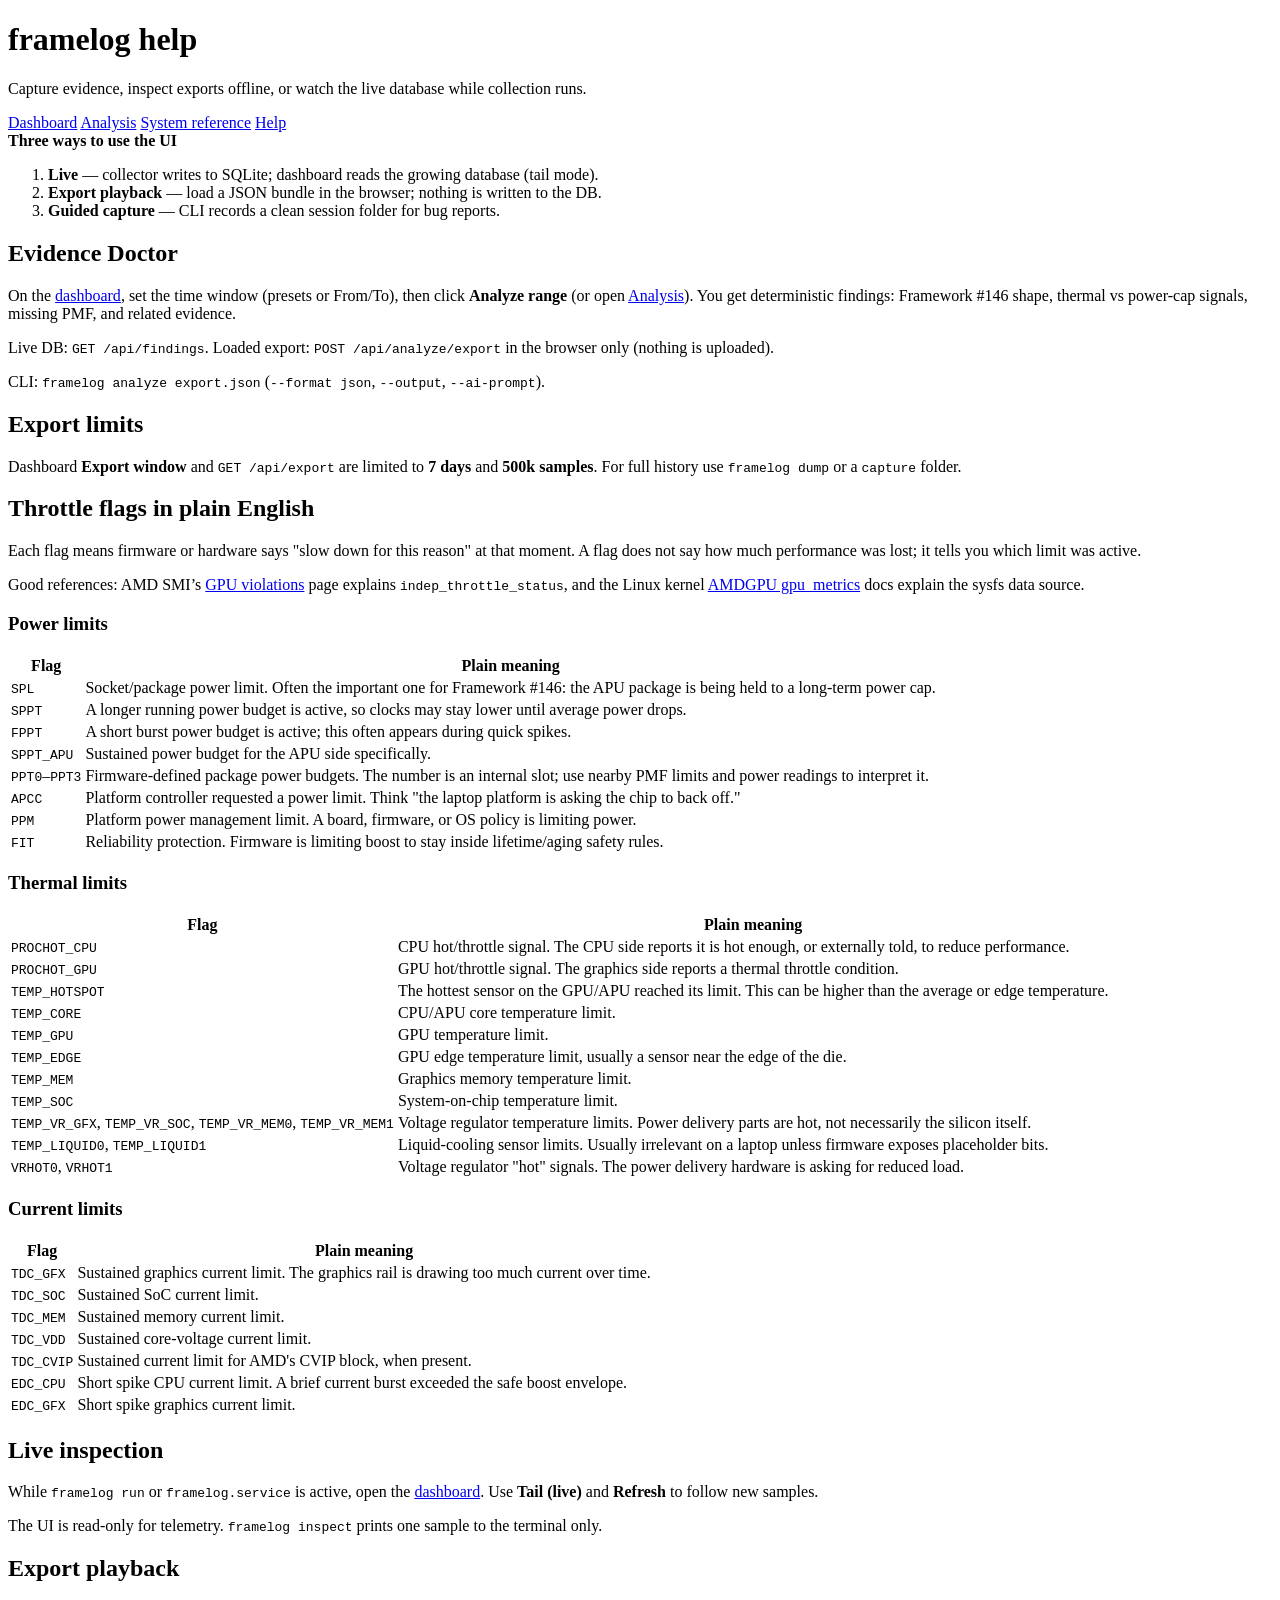
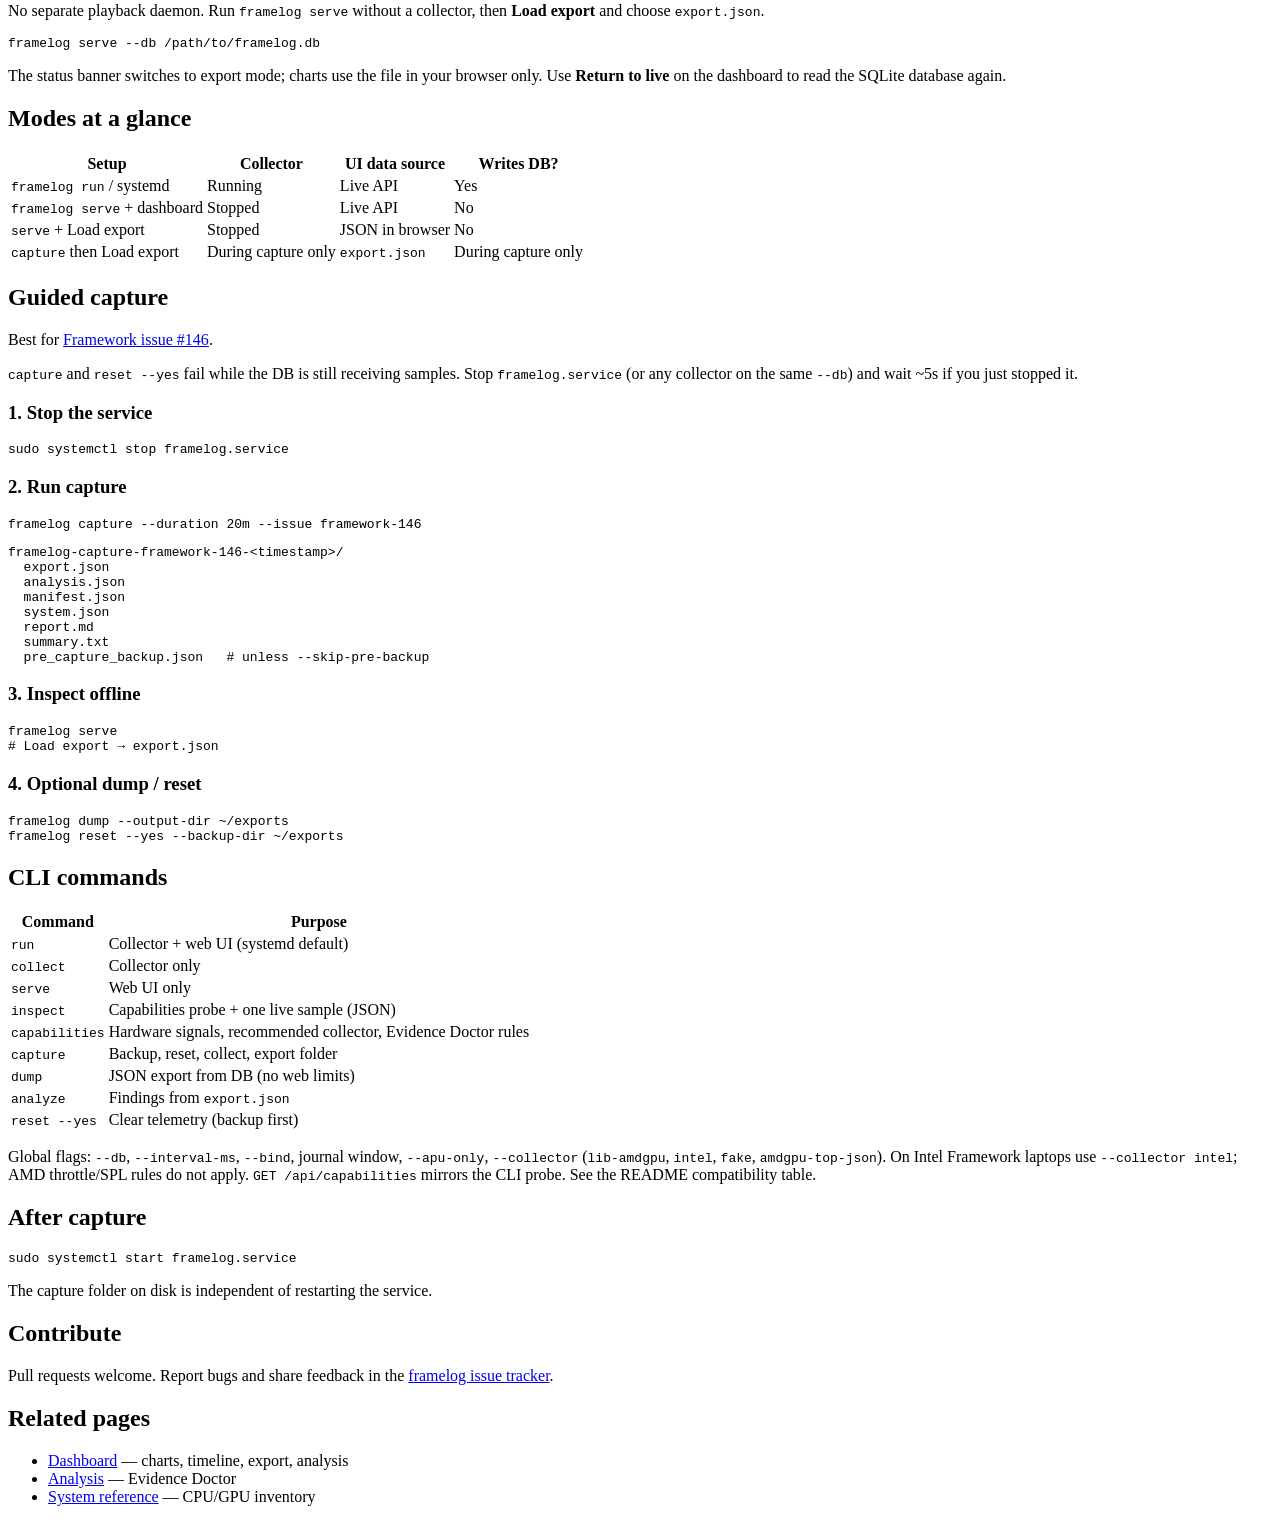
==== static/help.html @ a32e261c "Initial commit Co-authored-by: Cursor <cursoragent@cursor.com>" ====
<!DOCTYPE html>
<html lang="en">
<head>
  <meta charset="utf-8">
  <meta name="viewport" content="width=device-width, initial-scale=1">
  <title>framelog — help</title>
  <link rel="stylesheet" href="/app.css">
</head>
<body>
  <div class="page-shell page-shell--narrow">
    <header class="site-header">
      <h1>framelog help</h1>
      <p class="sub">Capture evidence, inspect exports offline, or watch the live database while collection runs.</p>
      <nav class="top-nav" aria-label="Primary">
        <a href="/">Dashboard</a>
        <a href="/analyze">Analysis</a>
        <a href="/system">System reference</a>
        <a href="/help" aria-current="page">Help</a>
      </nav>
    </header>
    <main class="stack">

      <div class="callout callout--info">
        <strong>Three ways to use the UI</strong>
        <ol>
          <li><strong>Live</strong> — collector writes to SQLite; dashboard reads the growing database (tail mode).</li>
          <li><strong>Export playback</strong> — load a JSON bundle in the browser; nothing is written to the DB.</li>
          <li><strong>Guided capture</strong> — CLI records a clean session folder for bug reports.</li>
        </ol>
      </div>

      <section class="panel">
        <h2>Evidence Doctor</h2>
        <p>On the <a href="/">dashboard</a>, set the time window (presets or From/To), then click
        <strong>Analyze range</strong> (or open <a href="/analyze">Analysis</a>). You get deterministic findings: Framework #146 shape, thermal vs power-cap signals, missing PMF, and related evidence.</p>
        <p>Live DB: <code>GET /api/findings</code>. Loaded export: <code>POST /api/analyze/export</code> in the browser only (nothing is uploaded).</p>
        <p>CLI: <code>framelog analyze export.json</code> (<code>--format json</code>, <code>--output</code>, <code>--ai-prompt</code>).</p>
      </section>

      <section class="panel">
        <h2>Export limits</h2>
        <p>Dashboard <strong>Export window</strong> and <code>GET /api/export</code> are limited to <strong>7 days</strong> and <strong>500k samples</strong>. For full history use <code>framelog dump</code> or a <code>capture</code> folder.</p>
      </section>

      <section class="panel">
        <h2>Throttle flags in plain English</h2>
        <p>Each flag means firmware or hardware says "slow down for this reason" at that moment. A flag does not say how much performance was lost; it tells you which limit was active.</p>
        <p>Good references: AMD SMI’s <a href="https://rocm.docs.amd.com/projects/amdsmi/en/develop/conceptual/gpu-violations.html">GPU violations</a> page explains <code>indep_throttle_status</code>, and the Linux kernel <a href="https://docs.kernel.org/gpu/amdgpu/thermal.html#gpu-metrics">AMDGPU gpu_metrics</a> docs explain the sysfs data source.</p>

        <h3>Power limits</h3>
        <div class="table-wrap">
          <table>
            <thead>
              <tr><th>Flag</th><th>Plain meaning</th></tr>
            </thead>
            <tbody>
              <tr><td><code>SPL</code></td><td>Socket/package power limit. Often the important one for Framework #146: the APU package is being held to a long-term power cap.</td></tr>
              <tr><td><code>SPPT</code></td><td>A longer running power budget is active, so clocks may stay lower until average power drops.</td></tr>
              <tr><td><code>FPPT</code></td><td>A short burst power budget is active; this often appears during quick spikes.</td></tr>
              <tr><td><code>SPPT_APU</code></td><td>Sustained power budget for the APU side specifically.</td></tr>
              <tr><td><code>PPT0</code>–<code>PPT3</code></td><td>Firmware-defined package power budgets. The number is an internal slot; use nearby PMF limits and power readings to interpret it.</td></tr>
              <tr><td><code>APCC</code></td><td>Platform controller requested a power limit. Think "the laptop platform is asking the chip to back off."</td></tr>
              <tr><td><code>PPM</code></td><td>Platform power management limit. A board, firmware, or OS policy is limiting power.</td></tr>
              <tr><td><code>FIT</code></td><td>Reliability protection. Firmware is limiting boost to stay inside lifetime/aging safety rules.</td></tr>
            </tbody>
          </table>
        </div>

        <h3>Thermal limits</h3>
        <div class="table-wrap">
          <table>
            <thead>
              <tr><th>Flag</th><th>Plain meaning</th></tr>
            </thead>
            <tbody>
              <tr><td><code>PROCHOT_CPU</code></td><td>CPU hot/throttle signal. The CPU side reports it is hot enough, or externally told, to reduce performance.</td></tr>
              <tr><td><code>PROCHOT_GPU</code></td><td>GPU hot/throttle signal. The graphics side reports a thermal throttle condition.</td></tr>
              <tr><td><code>TEMP_HOTSPOT</code></td><td>The hottest sensor on the GPU/APU reached its limit. This can be higher than the average or edge temperature.</td></tr>
              <tr><td><code>TEMP_CORE</code></td><td>CPU/APU core temperature limit.</td></tr>
              <tr><td><code>TEMP_GPU</code></td><td>GPU temperature limit.</td></tr>
              <tr><td><code>TEMP_EDGE</code></td><td>GPU edge temperature limit, usually a sensor near the edge of the die.</td></tr>
              <tr><td><code>TEMP_MEM</code></td><td>Graphics memory temperature limit.</td></tr>
              <tr><td><code>TEMP_SOC</code></td><td>System-on-chip temperature limit.</td></tr>
              <tr><td><code>TEMP_VR_GFX</code>, <code>TEMP_VR_SOC</code>, <code>TEMP_VR_MEM0</code>, <code>TEMP_VR_MEM1</code></td><td>Voltage regulator temperature limits. Power delivery parts are hot, not necessarily the silicon itself.</td></tr>
              <tr><td><code>TEMP_LIQUID0</code>, <code>TEMP_LIQUID1</code></td><td>Liquid-cooling sensor limits. Usually irrelevant on a laptop unless firmware exposes placeholder bits.</td></tr>
              <tr><td><code>VRHOT0</code>, <code>VRHOT1</code></td><td>Voltage regulator "hot" signals. The power delivery hardware is asking for reduced load.</td></tr>
            </tbody>
          </table>
        </div>

        <h3>Current limits</h3>
        <div class="table-wrap">
          <table>
            <thead>
              <tr><th>Flag</th><th>Plain meaning</th></tr>
            </thead>
            <tbody>
              <tr><td><code>TDC_GFX</code></td><td>Sustained graphics current limit. The graphics rail is drawing too much current over time.</td></tr>
              <tr><td><code>TDC_SOC</code></td><td>Sustained SoC current limit.</td></tr>
              <tr><td><code>TDC_MEM</code></td><td>Sustained memory current limit.</td></tr>
              <tr><td><code>TDC_VDD</code></td><td>Sustained core-voltage current limit.</td></tr>
              <tr><td><code>TDC_CVIP</code></td><td>Sustained current limit for AMD's CVIP block, when present.</td></tr>
              <tr><td><code>EDC_CPU</code></td><td>Short spike CPU current limit. A brief current burst exceeded the safe boost envelope.</td></tr>
              <tr><td><code>EDC_GFX</code></td><td>Short spike graphics current limit.</td></tr>
            </tbody>
          </table>
        </div>
      </section>

      <section class="panel">
        <h2>Live inspection</h2>
        <p>While <code>framelog run</code> or <code>framelog.service</code> is active, open the
        <a href="/">dashboard</a>. Use <strong>Tail (live)</strong> and <strong>Refresh</strong> to follow new samples.</p>
        <p>The UI is read-only for telemetry. <code>framelog inspect</code> prints one sample to the terminal only.</p>
      </section>

      <section class="panel">
        <h2>Export playback</h2>
        <p>No separate playback daemon. Run <code>framelog serve</code> without a collector, then <strong>Load export</strong> and choose <code>export.json</code>.</p>
        <pre>framelog serve --db /path/to/framelog.db</pre>
        <p>The status banner switches to export mode; charts use the file in your browser only. Use <strong>Return to live</strong> on the dashboard to read the SQLite database again.</p>
      </section>

      <section class="panel">
        <h2>Modes at a glance</h2>
        <div class="table-wrap">
          <table>
            <thead>
              <tr><th>Setup</th><th>Collector</th><th>UI data source</th><th>Writes DB?</th></tr>
            </thead>
            <tbody>
              <tr>
                <td><code>framelog run</code> / systemd</td>
                <td>Running</td>
                <td>Live API</td>
                <td>Yes</td>
              </tr>
              <tr>
                <td><code>framelog serve</code> + dashboard</td>
                <td>Stopped</td>
                <td>Live API</td>
                <td>No</td>
              </tr>
              <tr>
                <td><code>serve</code> + Load export</td>
                <td>Stopped</td>
                <td>JSON in browser</td>
                <td>No</td>
              </tr>
              <tr>
                <td><code>capture</code> then Load export</td>
                <td>During capture only</td>
                <td><code>export.json</code></td>
                <td>During capture only</td>
              </tr>
            </tbody>
          </table>
        </div>
      </section>

      <section class="panel">
        <h2>Guided capture</h2>
        <p>Best for <a href="https://github.com/FrameworkComputer/SoftwareFirmwareIssueTracker/issues/146">Framework issue #146</a>.</p>
        <p><code>capture</code> and <code>reset --yes</code> fail while the DB is still receiving samples. Stop <code>framelog.service</code> (or any collector on the same <code>--db</code>) and wait ~5s if you just stopped it.</p>
        <h3>1. Stop the service</h3>
        <pre>sudo systemctl stop framelog.service</pre>
        <h3>2. Run capture</h3>
        <pre>framelog capture --duration 20m --issue framework-146</pre>
        <pre>framelog-capture-framework-146-&lt;timestamp&gt;/
  export.json
  analysis.json
  manifest.json
  system.json
  report.md
  summary.txt
  pre_capture_backup.json   # unless --skip-pre-backup</pre>
        <h3>3. Inspect offline</h3>
        <pre>framelog serve
# Load export → export.json</pre>
        <h3>4. Optional dump / reset</h3>
        <pre>framelog dump --output-dir ~/exports
framelog reset --yes --backup-dir ~/exports</pre>
      </section>

      <section class="panel">
        <h2>CLI commands</h2>
        <div class="table-wrap">
          <table>
            <thead>
              <tr><th>Command</th><th>Purpose</th></tr>
            </thead>
            <tbody>
              <tr><td><code>run</code></td><td>Collector + web UI (systemd default)</td></tr>
              <tr><td><code>collect</code></td><td>Collector only</td></tr>
              <tr><td><code>serve</code></td><td>Web UI only</td></tr>
              <tr><td><code>inspect</code></td><td>Capabilities probe + one live sample (JSON)</td></tr>
              <tr><td><code>capabilities</code></td><td>Hardware signals, recommended collector, Evidence Doctor rules</td></tr>
              <tr><td><code>capture</code></td><td>Backup, reset, collect, export folder</td></tr>
              <tr><td><code>dump</code></td><td>JSON export from DB (no web limits)</td></tr>
              <tr><td><code>analyze</code></td><td>Findings from <code>export.json</code></td></tr>
              <tr><td><code>reset --yes</code></td><td>Clear telemetry (backup first)</td></tr>
            </tbody>
          </table>
        </div>
        <p class="section-note">Global flags: <code>--db</code>, <code>--interval-ms</code>, <code>--bind</code>, journal window, <code>--apu-only</code>, <code>--collector</code> (<code>lib-amdgpu</code>, <code>intel</code>, <code>fake</code>, <code>amdgpu-top-json</code>). On Intel Framework laptops use <code>--collector intel</code>; AMD throttle/SPL rules do not apply. <code>GET /api/capabilities</code> mirrors the CLI probe. See the README compatibility table.</p>
      </section>

      <section class="panel">
        <h2>After capture</h2>
        <pre>sudo systemctl start framelog.service</pre>
        <p>The capture folder on disk is independent of restarting the service.</p>
      </section>

      <section class="panel">
        <h2>Contribute</h2>
        <p>Pull requests welcome. Report bugs and share feedback in the
        <a href="https://github.com/Tuurlijk/framelog/issues">framelog issue tracker</a>.</p>
      </section>

      <section class="panel">
        <h2>Related pages</h2>
        <ul>
          <li><a href="/">Dashboard</a> — charts, timeline, export, analysis</li>
          <li><a href="/analyze">Analysis</a> — Evidence Doctor</li>
          <li><a href="/system">System reference</a> — CPU/GPU inventory</li>
        </ul>
      </section>

    </main>
  </div>
</body>
</html>
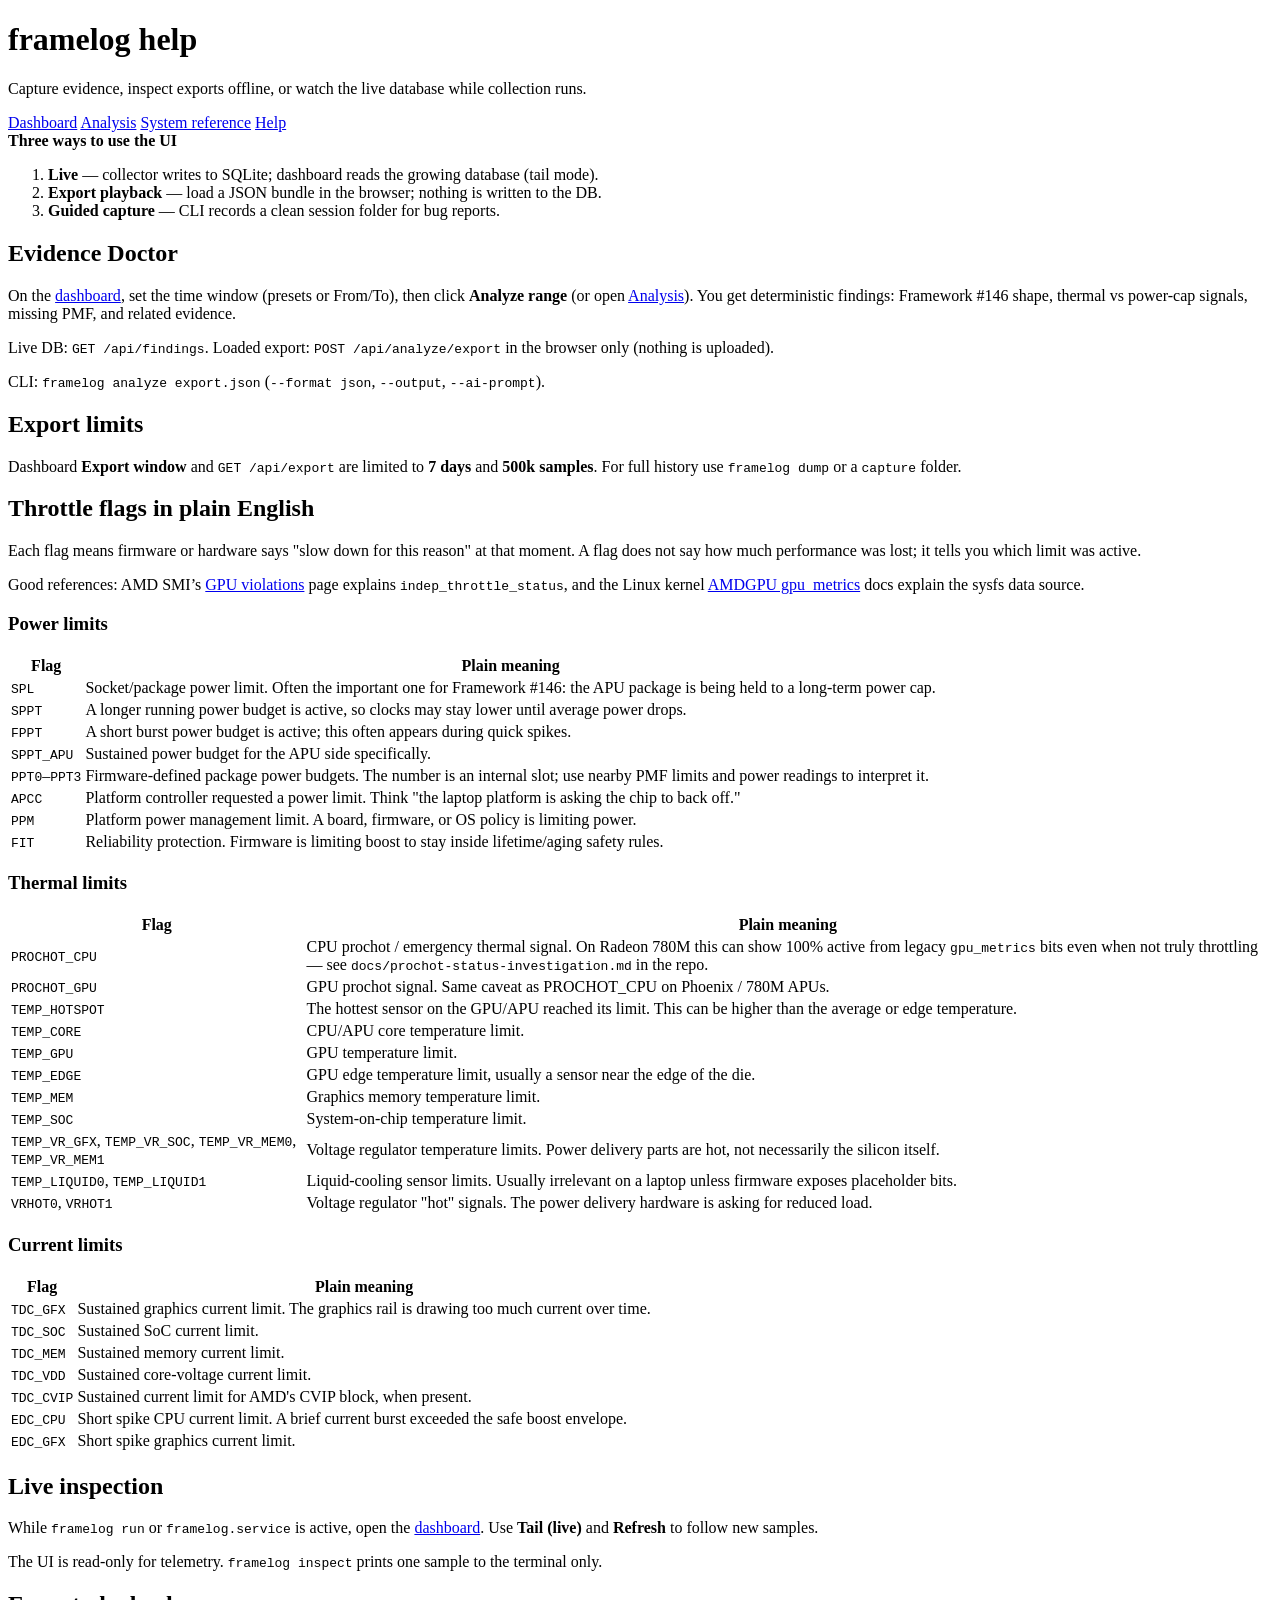
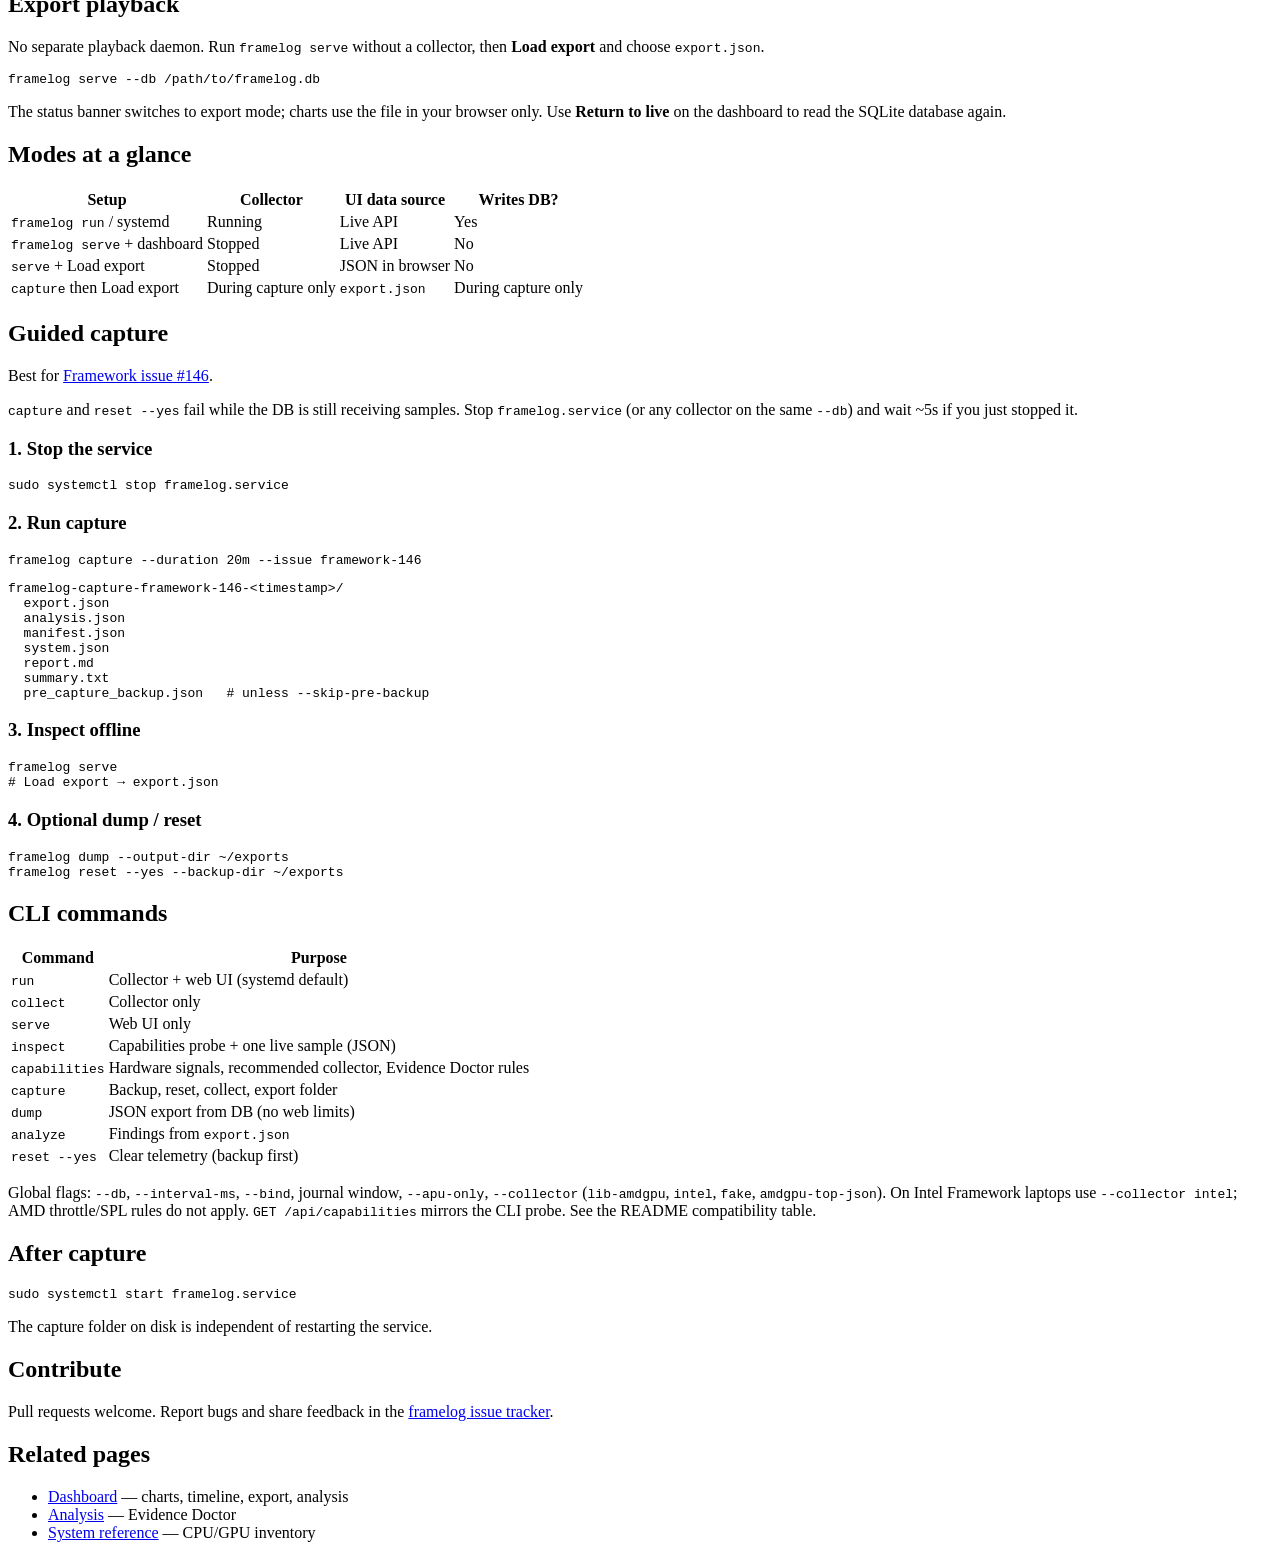
==== commit 8dc5cefb: "Document sticky PROCHOT on legacy gpu_metrics and soften interpretation. Add investigation doc, thro" ====
--- a/static/help.html
+++ b/static/help.html
@@ -73,8 +73,8 @@
               <tr><th>Flag</th><th>Plain meaning</th></tr>
             </thead>
             <tbody>
-              <tr><td><code>PROCHOT_CPU</code></td><td>CPU hot/throttle signal. The CPU side reports it is hot enough, or externally told, to reduce performance.</td></tr>
-              <tr><td><code>PROCHOT_GPU</code></td><td>GPU hot/throttle signal. The graphics side reports a thermal throttle condition.</td></tr>
+              <tr><td><code>PROCHOT_CPU</code></td><td>CPU prochot / emergency thermal signal. On Radeon 780M this can show 100% active from legacy <code>gpu_metrics</code> bits even when not truly throttling — see <code>docs/prochot-status-investigation.md</code> in the repo.</td></tr>
+              <tr><td><code>PROCHOT_GPU</code></td><td>GPU prochot signal. Same caveat as PROCHOT_CPU on Phoenix / 780M APUs.</td></tr>
               <tr><td><code>TEMP_HOTSPOT</code></td><td>The hottest sensor on the GPU/APU reached its limit. This can be higher than the average or edge temperature.</td></tr>
               <tr><td><code>TEMP_CORE</code></td><td>CPU/APU core temperature limit.</td></tr>
               <tr><td><code>TEMP_GPU</code></td><td>GPU temperature limit.</td></tr>
